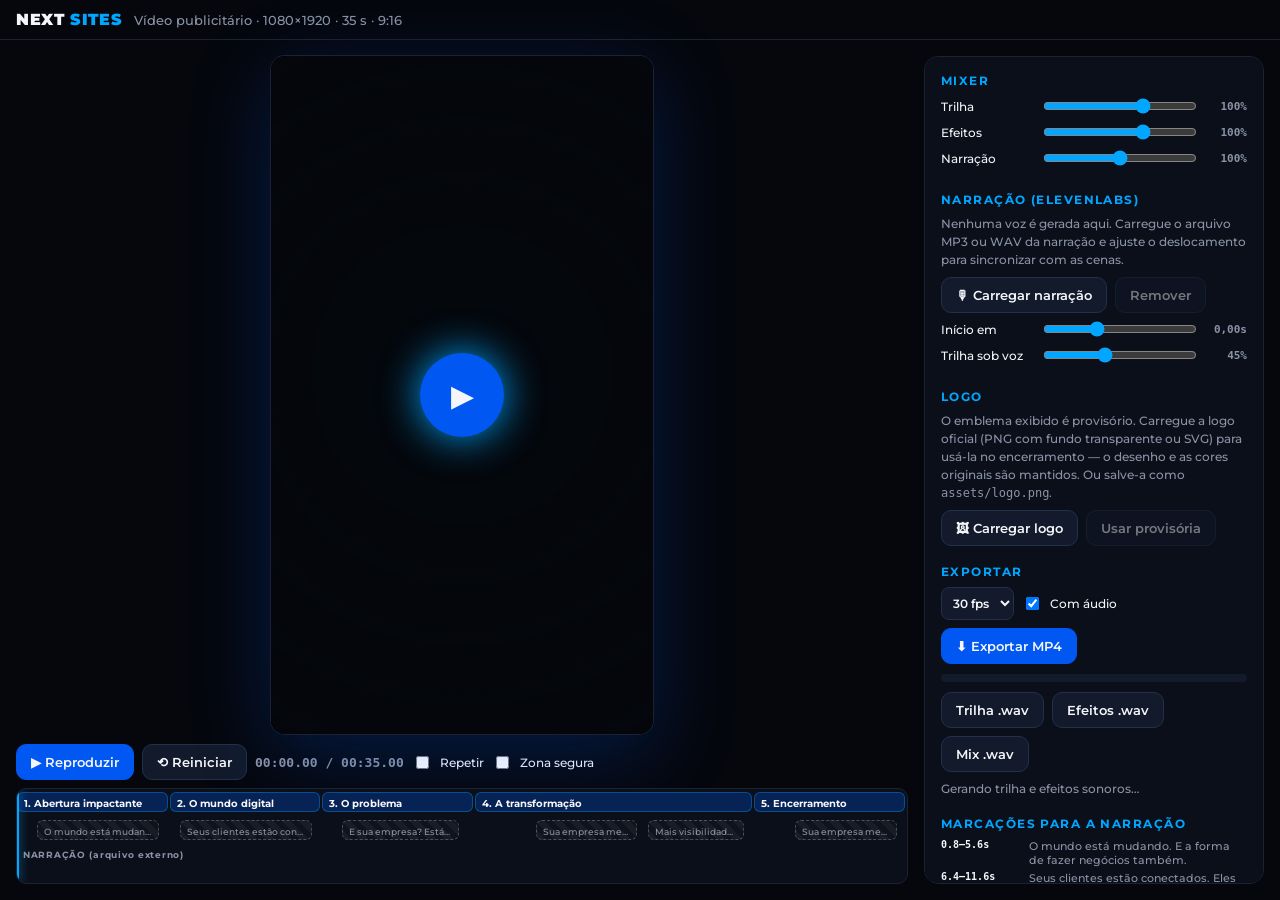
==== next-sites-video/index.html @ 72372d91 "Add NEXT SITES 9:16 promotional video project Programmatic Canvas/3D video (1080x1920, 35s) with bro" ====
<!doctype html>
<html lang="pt-BR">
<head>
<meta charset="utf-8">
<meta name="viewport" content="width=device-width, initial-scale=1">
<title>NEXT SITES — Vídeo Publicitário</title>
<style>
  @font-face { font-family: 'Montserrat'; font-weight: 500; src: url('assets/fonts/montserrat-latin-500-normal.woff2') format('woff2'); }
  @font-face { font-family: 'Montserrat'; font-weight: 600; src: url('assets/fonts/montserrat-latin-600-normal.woff2') format('woff2'); }
  @font-face { font-family: 'Montserrat'; font-weight: 700; src: url('assets/fonts/montserrat-latin-700-normal.woff2') format('woff2'); }
  @font-face { font-family: 'Montserrat'; font-weight: 800; src: url('assets/fonts/montserrat-latin-800-normal.woff2') format('woff2'); }
  @font-face { font-family: 'Montserrat'; font-weight: 900; src: url('assets/fonts/montserrat-latin-900-normal.woff2') format('woff2'); }
  :root {
    --blue: #0057F1; --neon: #00A6FF; --black: #05070D; --ice: #F4F6FA;
    --panel: #0B0F19; --line: #1A2233; --muted: #8A93A6;
  }
  * { box-sizing: border-box; }
  html, body { margin: 0; height: 100%; background: var(--black); color: var(--ice); font-family: Montserrat, Inter, Arial, sans-serif; }
  body { display: flex; flex-direction: column; }
  header { display: flex; align-items: center; gap: 12px; padding: 10px 16px; border-bottom: 1px solid var(--line); }
  header b { font-weight: 900; letter-spacing: .04em; }
  header b span { color: var(--neon); }
  header small { color: var(--muted); font-weight: 500; }
  main { flex: 1; display: flex; gap: 16px; padding: 16px; min-height: 0; }
  .stageCol { flex: 1; display: flex; flex-direction: column; align-items: center; min-width: 0; min-height: 0; gap: 10px; }
  .stageWrap { position: relative; flex: 1; min-height: 0; aspect-ratio: 9 / 16; max-width: 100%; border-radius: 14px; overflow: hidden; box-shadow: 0 0 0 1px var(--line), 0 20px 80px rgba(0,87,241,.25); background: #000; }
  canvas#stage { width: 100%; height: 100%; display: block; }
  .safe { position: absolute; inset: 0; pointer-events: none; display: none; }
  .safe.on { display: block; }
  .safe i { position: absolute; left: 0; right: 0; background: rgba(0,166,255,.12); border: 1px dashed rgba(0,166,255,.6); font-style: normal; font-size: 11px; color: var(--neon); padding: 4px 8px; }
  .safe .top { top: 0; height: 13%; } .safe .bot { bottom: 0; height: 20%; display: flex; align-items: flex-end; }
  .safe .right { top: 13%; bottom: 20%; left: auto; width: 12%; }
  .bigPlay { position: absolute; inset: 0; display: flex; align-items: center; justify-content: center; background: rgba(5,7,13,.35); border: 0; cursor: pointer; color: var(--ice); font: inherit; }
  .bigPlay span { width: 84px; height: 84px; border-radius: 50%; background: var(--blue); box-shadow: 0 0 40px var(--neon); display: grid; place-items: center; font-size: 30px; }
  .bigPlay.hide { display: none; }
  .transport { width: 100%; max-width: 900px; display: flex; flex-direction: column; gap: 8px; }
  .row { display: flex; align-items: center; gap: 8px; flex-wrap: wrap; }
  button, .file { background: #121A2B; color: var(--ice); border: 1px solid #22304A; border-radius: 10px; padding: 9px 14px; font: 600 13px Montserrat, Arial, sans-serif; cursor: pointer; display: inline-flex; align-items: center; gap: 6px; }
  button:hover, .file:hover { border-color: var(--neon); }
  button.primary { background: var(--blue); border-color: var(--blue); }
  button.primary:hover { box-shadow: 0 0 18px rgba(0,166,255,.6); }
  button:disabled { opacity: .45; cursor: not-allowed; }
  .file input { display: none; }
  .time { font: 700 13px 'JetBrains Mono', ui-monospace, monospace; color: var(--muted); min-width: 120px; }
  .tl { position: relative; height: 96px; background: var(--panel); border: 1px solid var(--line); border-radius: 10px; cursor: pointer; user-select: none; overflow: hidden; }
  .tl .lane { position: absolute; left: 0; right: 0; }
  .tl .scenes { top: 0; height: 26px; }
  .tl .scene { position: absolute; top: 3px; bottom: 3px; border-radius: 6px; background: rgba(0,87,241,.28); border: 1px solid rgba(0,166,255,.35); font-size: 10px; font-weight: 700; padding: 4px 6px; white-space: nowrap; overflow: hidden; text-overflow: ellipsis; }
  .tl .vo { top: 28px; height: 26px; }
  .tl .cue { position: absolute; top: 3px; bottom: 3px; border-radius: 6px; background: repeating-linear-gradient(45deg, rgba(244,246,250,.06) 0 6px, rgba(244,246,250,.02) 6px 12px); border: 1px dashed rgba(244,246,250,.25); font-size: 9px; color: var(--muted); padding: 5px 6px; white-space: nowrap; overflow: hidden; text-overflow: ellipsis; }
  .tl canvas.wave { position: absolute; left: 0; top: 56px; width: 100%; height: 38px; }
  .tl .label { position: absolute; left: 6px; font-size: 9px; color: var(--muted); font-weight: 700; letter-spacing: .08em; z-index: 2; pointer-events: none; }
  .tl .ph { position: absolute; top: 0; bottom: 0; width: 2px; background: var(--neon); box-shadow: 0 0 10px var(--neon); pointer-events: none; z-index: 3; }
  aside { width: 340px; flex-shrink: 0; background: var(--panel); border: 1px solid var(--line); border-radius: 14px; padding: 16px; overflow: auto; display: flex; flex-direction: column; gap: 18px; }
  aside h3 { margin: 0 0 8px; font-size: 12px; letter-spacing: .12em; color: var(--neon); }
  aside p { margin: 0; font-size: 12px; color: var(--muted); line-height: 1.5; }
  .ctl { display: grid; grid-template-columns: 92px 1fr 44px; align-items: center; gap: 8px; font-size: 12px; margin: 6px 0; }
  .ctl output { font: 600 11px ui-monospace, monospace; color: var(--muted); text-align: right; }
  input[type=range] { width: 100%; accent-color: var(--neon); }
  select { background: #121A2B; color: var(--ice); border: 1px solid #22304A; border-radius: 8px; padding: 7px; font: 600 12px Montserrat, Arial; }
  label.chk { display: flex; gap: 8px; align-items: center; font-size: 12px; }
  .bar { height: 8px; background: #121A2B; border-radius: 4px; overflow: hidden; }
  .bar i { display: block; height: 100%; width: 0; background: linear-gradient(90deg, var(--blue), var(--neon)); }
  #status { font-size: 12px; color: var(--muted); min-height: 1.4em; }
  .cues { font-size: 11px; color: var(--muted); display: grid; gap: 4px; }
  .cues div { display: grid; grid-template-columns: 82px 1fr; gap: 6px; }
  .cues b { color: var(--ice); font-weight: 600; font-family: ui-monospace, monospace; font-size: 10px; }
  body.render header, body.render aside, body.render .transport, body.render .bigPlay { display: none !important; }
  body.render main { padding: 0; }
  @media (max-width: 900px) {
    main { flex-direction: column; padding: 16px; }
    .stageWrap { width: min(100%, 420px); flex: none; height: auto; }
    aside { width: 100%; }
  }
</style>
</head>
<body>
<header>
  <b>NEXT <span>SITES</span></b>
  <small>Vídeo publicitário · 1080×1920 · 35 s · 9:16</small>
</header>
<main>
  <div class="stageCol">
    <div class="stageWrap" id="stageWrap">
      <canvas id="stage" width="1080" height="1920"></canvas>
      <div class="safe" id="safe"><i class="top">Área da interface do Instagram</i><i class="right"></i><i class="bot">Área da legenda / botões</i></div>
      <button class="bigPlay" id="bigPlay" aria-label="Reproduzir"><span>▶</span></button>
    </div>
    <div class="transport">
      <div class="row">
        <button class="primary" id="playBtn">▶ Reproduzir</button>
        <button id="restartBtn">⟲ Reiniciar</button>
        <span class="time" id="time">00:00.00 / 00:35.00</span>
        <label class="chk"><input type="checkbox" id="loop"> Repetir</label>
        <label class="chk"><input type="checkbox" id="safeChk"> Zona segura</label>
      </div>
      <div class="tl" id="tl">
        <div class="lane scenes" id="laneScenes"></div>
        <div class="lane vo" id="laneVo"></div>
        <span class="label" style="top:60px">NARRAÇÃO (arquivo externo)</span>
        <canvas class="wave" id="wave" width="1800" height="76"></canvas>
        <div class="ph" id="ph"></div>
      </div>
    </div>
  </div>
  <aside>
    <section>
      <h3>MIXER</h3>
      <div class="ctl"><span>Trilha</span><input type="range" id="vMusic" min="0" max="1.5" step="0.01" value="1"><output id="oMusic">100%</output></div>
      <div class="ctl"><span>Efeitos</span><input type="range" id="vSfx" min="0" max="1.5" step="0.01" value="1"><output id="oSfx">100%</output></div>
      <div class="ctl"><span>Narração</span><input type="range" id="vNarr" min="0" max="2" step="0.01" value="1"><output id="oNarr">100%</output></div>
    </section>
    <section>
      <h3>NARRAÇÃO (ELEVENLABS)</h3>
      <p>Nenhuma voz é gerada aqui. Carregue o arquivo MP3 ou WAV da narração e ajuste o deslocamento para sincronizar com as cenas.</p>
      <div class="row" style="margin-top:8px">
        <label class="file">🎙 Carregar narração<input type="file" id="narrFile" accept="audio/*,.mp3,.wav"></label>
        <button id="narrClear" disabled>Remover</button>
      </div>
      <div class="ctl"><span>Início em</span><input type="range" id="narrOffset" min="-5" max="10" step="0.05" value="0"><output id="oOffset">0,00s</output></div>
      <div class="ctl"><span>Trilha sob voz</span><input type="range" id="duck" min="0.1" max="1" step="0.01" value="0.45"><output id="oDuck">45%</output></div>
      <p id="narrInfo"></p>
    </section>
    <section>
      <h3>LOGO</h3>
      <p>O emblema exibido é provisório. Carregue a logo oficial (PNG com fundo transparente ou SVG) para usá-la no encerramento — o desenho e as cores originais são mantidos. Ou salve-a como <code>assets/logo.png</code>.</p>
      <div class="row" style="margin-top:8px">
        <label class="file">🖼 Carregar logo<input type="file" id="logoFile" accept="image/png,image/svg+xml,image/webp,image/jpeg"></label>
        <button id="logoClear" disabled>Usar provisória</button>
      </div>
    </section>
    <section>
      <h3>EXPORTAR</h3>
      <div class="row">
        <select id="fps"><option value="30">30 fps</option><option value="60">60 fps</option></select>
        <label class="chk"><input type="checkbox" id="expAudio" checked> Com áudio</label>
      </div>
      <div class="row" style="margin-top:8px">
        <button class="primary" id="exportBtn">⬇ Exportar MP4</button>
      </div>
      <div class="bar" style="margin-top:10px"><i id="prog"></i></div>
      <div class="row" style="margin-top:10px">
        <button id="wavMusic">Trilha .wav</button>
        <button id="wavSfx">Efeitos .wav</button>
        <button id="wavMix">Mix .wav</button>
      </div>
      <p id="status" style="margin-top:8px"></p>
    </section>
    <section>
      <h3>MARCAÇÕES PARA A NARRAÇÃO</h3>
      <div class="cues" id="cueList"></div>
    </section>
  </aside>
</main>
<script src="vendor/mp4-muxer.js"></script>
<script src="src/timeline.js"></script>
<script src="src/gfx.js"></script>
<script src="src/screens.js"></script>
<script src="src/scenes.js"></script>
<script src="src/audio.js"></script>
<script src="src/player.js"></script>
</body>
</html>
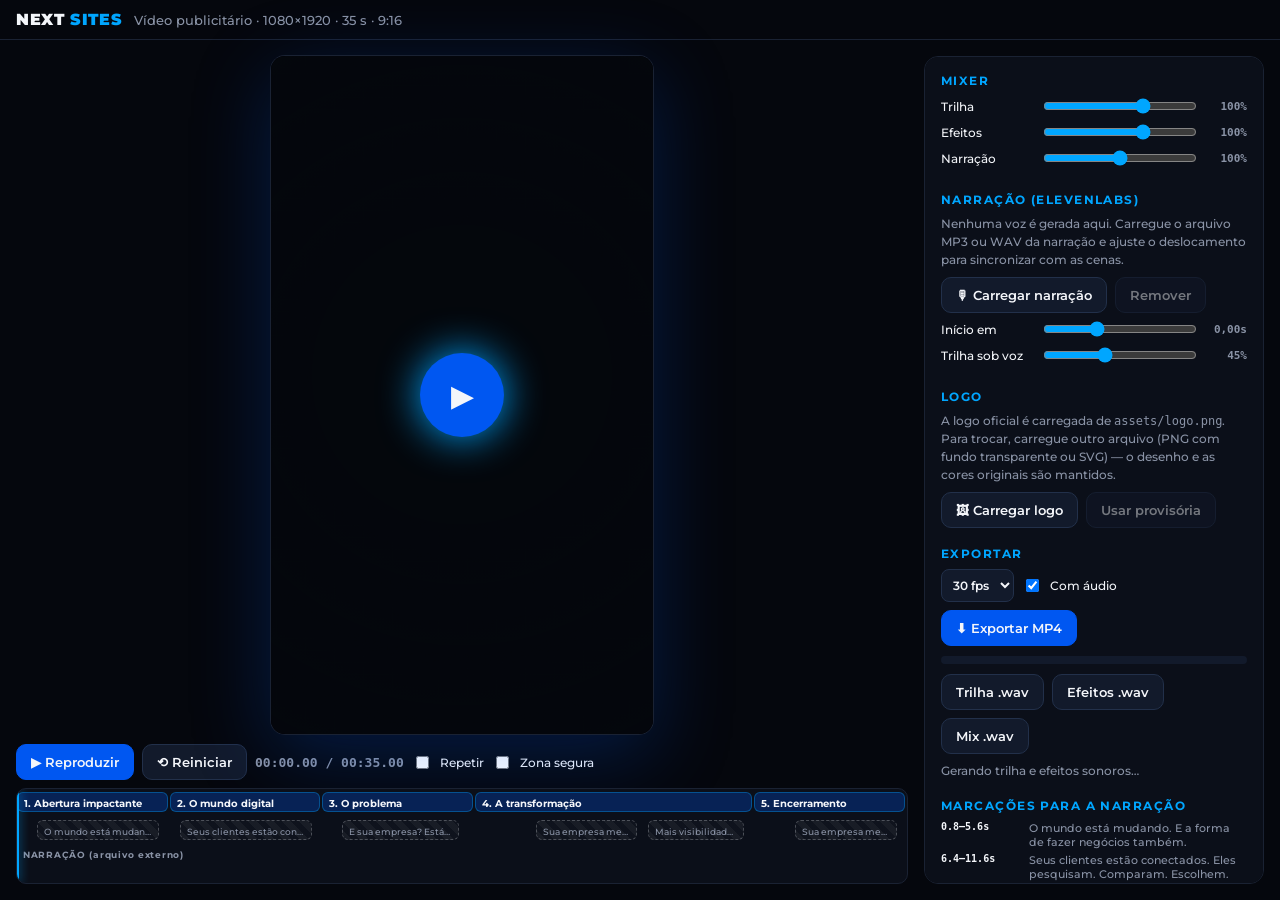
==== commit e1b36957: "Use official NEXT SITES logo in closing scene and phone back Co-Authored-By: Claude Opus 5.5 <norepl" ====
--- a/next-sites-video/index.html
+++ b/next-sites-video/index.html
@@ -123,7 +123,7 @@
     </section>
     <section>
       <h3>LOGO</h3>
-      <p>O emblema exibido é provisório. Carregue a logo oficial (PNG com fundo transparente ou SVG) para usá-la no encerramento — o desenho e as cores originais são mantidos. Ou salve-a como <code>assets/logo.png</code>.</p>
+      <p>A logo oficial é carregada de <code>assets/logo.png</code>. Para trocar, carregue outro arquivo (PNG com fundo transparente ou SVG) — o desenho e as cores originais são mantidos.</p>
       <div class="row" style="margin-top:8px">
         <label class="file">🖼 Carregar logo<input type="file" id="logoFile" accept="image/png,image/svg+xml,image/webp,image/jpeg"></label>
         <button id="logoClear" disabled>Usar provisória</button>
